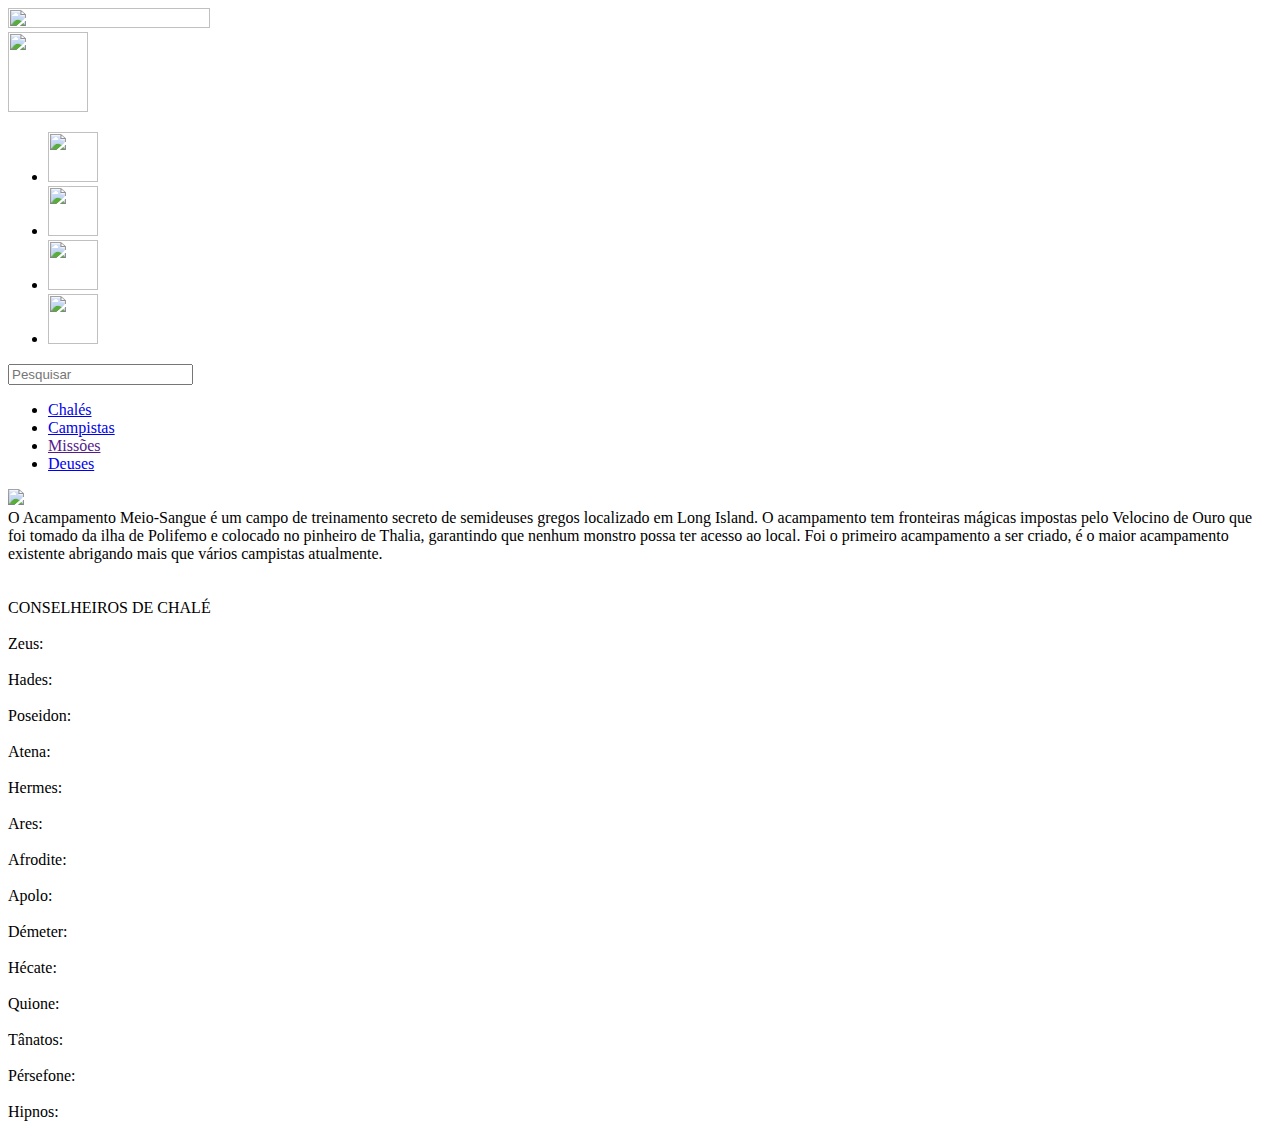
==== index.html @ 7285f749 "Add files via upload" ====
<!DOCTYPE html>
    <html lang="pt-br">
        <head>
            <meta charset="utf-8">
            <title>Camp Half-Blood</title>
            <link rel="stylesheet" type="text/css" href="../MeuSite/css/main.css">
            <link rel="icon" href="../img/logo2.jpg">
            <link href="https://fonts.googleapis.com/css2?family=Alata&display=swap" rel="stylesheet" href="../MeuSite/css/main.css">
        </head>
        <body>
            <header class="menu-principal">
                <main>
                    <div class="header1">   
                        <img src="../MeuSite/img/nome.png" width="40%" height="40%">            
                        <div class="logo"> 
                            <img class="imagem" src="../MeuSite/img/logo2.jpg" width="80" height="80">   
                        </div>
                        <div class="contato">
                        <ul>
                            <li> 
                                <a target="blank" href="https://twitter.com/thecamphalfb"><img class="imagem2" src="../MeuSite/img/tt.png" width="50" height="50"></a>
                            </li>
                            <li>
                                <a target="blank" href="https://wa.me/5584991492560"><img class="imagem2" src="../MeuSite/img/wpp.png" width="50" height="50"></a>
                            </li>
                            <li>
                                <a target="blank" href="https://mail.google.com/mail/u/0/?tab=km#inbox"><img class="imagem2" src="../MeuSite/img/email.png" width="50" height="50"></a>
                            </li>
                            <li>
                                <a target="blank" href="https://instagram.com/semideusas_chb?igshid=15n0n7jug64p"><img class="imagem2" src="../MeuSite/img/insta.png" width="50" height="50"></a>
                            </li>
                        </ul>
                        </div>
                        <div class="busca">
                            <input placeholder="Pesquisar" type="text"/>
                        </div>
                    </div>
                    <div class="botoes">
                        <ul>
                            <div class="dis">
                              <li> <a class="b1" href="../MeuSite/html/CHA.html">Chalés</a> </li>
                                <li> <a class="b1" href="../MeuSite/html/campistas.html">Campistas</a> </li>
                                <li> <a class="b1" href="">Missões</a> </li>
                                <li> <a class="b1" href="../MeuSite/html/GODS.html">Deuses</a></li>  
                            </div>
                        </ul>
                    </div>
                </main>
            </header>

            <header>
                <main>
                    
                   <div>
                        <img class="camp" src="../MeuSite/img/Module_300_char_camp.jpg">
                    </div>
                    <div class="header2">
                        <div>O Acampamento Meio-Sangue é um campo de treinamento secreto de 
                            semideuses gregos localizado em Long Island.
                            O acampamento tem fronteiras mágicas impostas pelo Velocino de 
                            Ouro que foi tomado da ilha de Polifemo e colocado no pinheiro de 
                            Thalia, garantindo que nenhum monstro possa ter acesso ao local. 
                            Foi o primeiro acampamento a ser criado, é o maior acampamento 
                            existente abrigando mais que vários campistas atualmente.
                        </div>
                        <br><br>
                        <div class="cons">CONSELHEIROS DE CHALÉ</div>
                        <br>
                        <div class="zeus">Zeus:</div><br>
                        <div class="hades">Hades:</div><br>
                        <div class="poseidon">Poseidon:</div><br>
                        <div class="atena">Atena:</div><br>
                        <div class="hermes">Hermes:</div><br>
                        <div class="ares">Ares:</div><br>
                        <div class="afrodite">Afrodite:</div><br>
                        <div class="apolo">Apolo:</div><br>
                        <div class="demeter">Démeter:</div><br>
                        <div class="hecate">Hécate:</div><br>
                        <div class="quione">Quione:</div><br>
                        <div class="tanatos">Tânatos:</div><br>
                        <div class="persefone">Pérsefone:</div><br>
                        <div class="hipnos">Hipnos:</div><br>
                    </div>
                </main>
            </header>
        </body>
    </html>
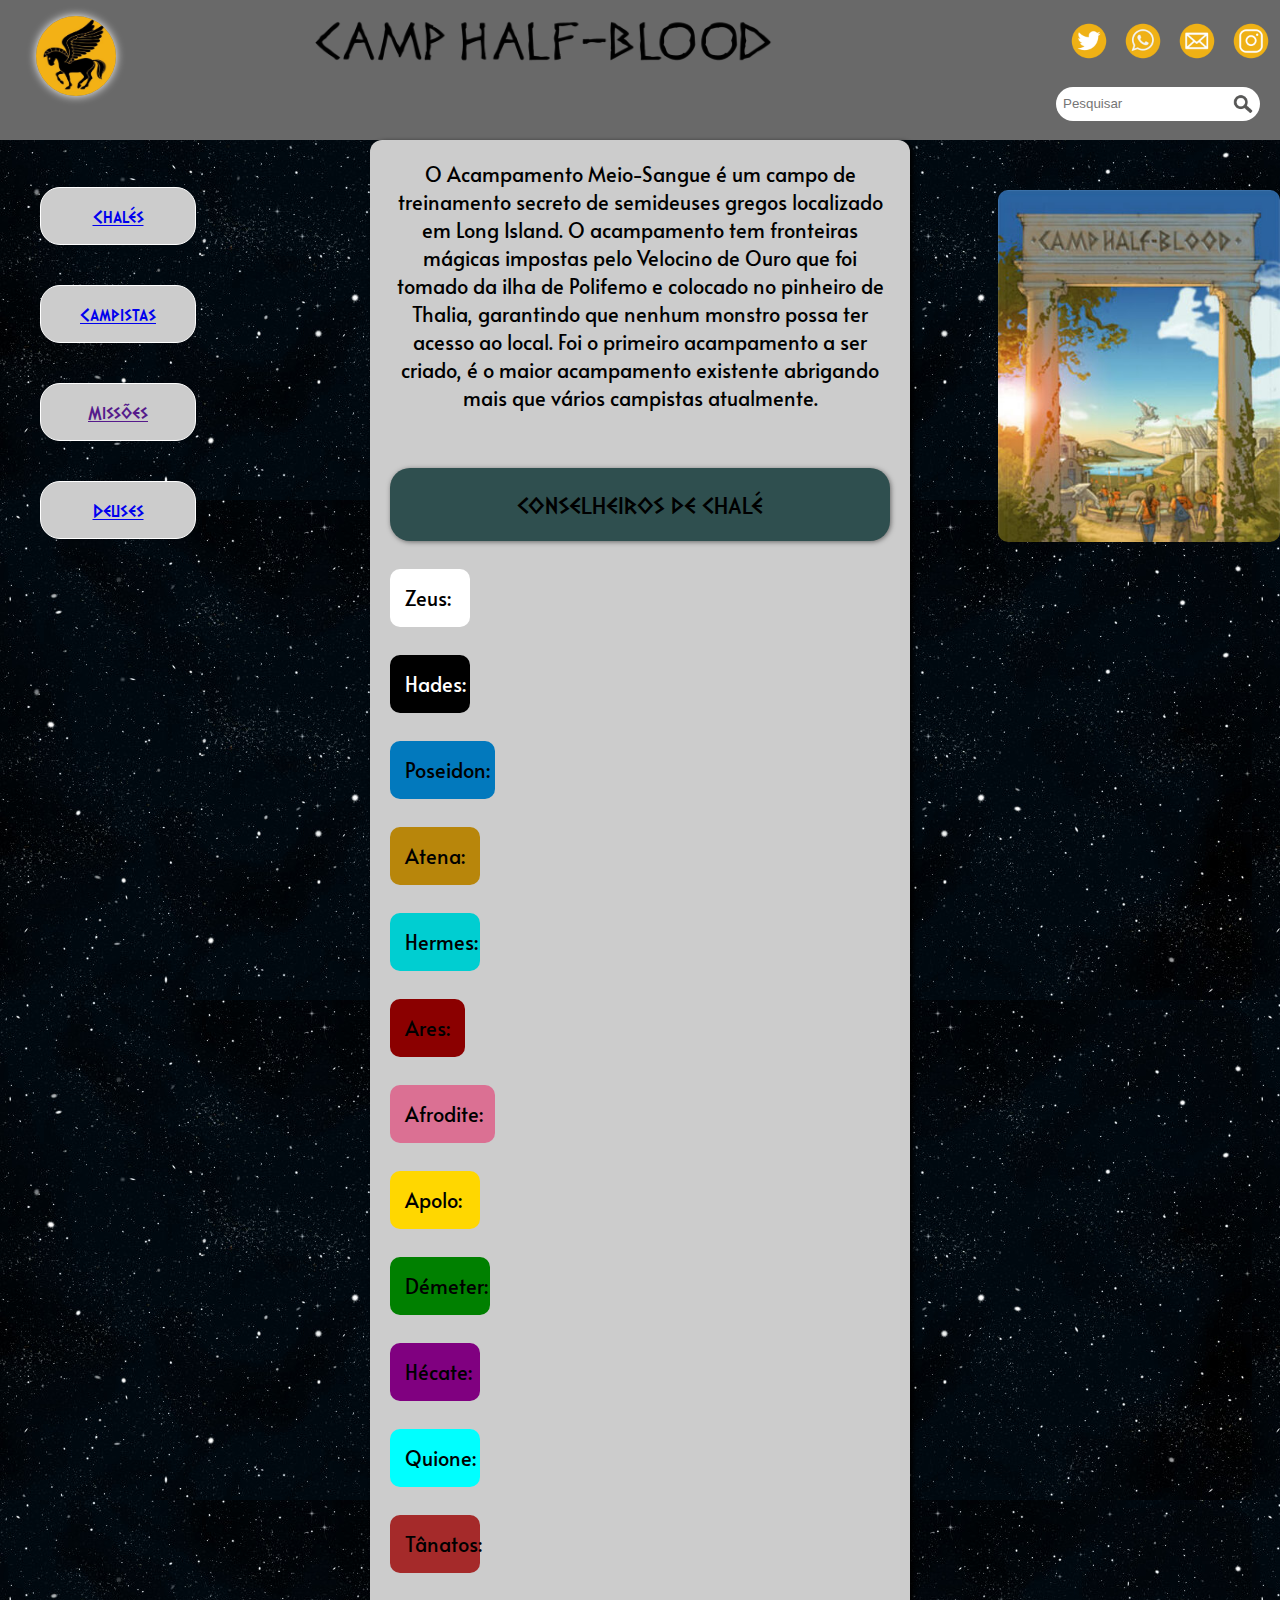
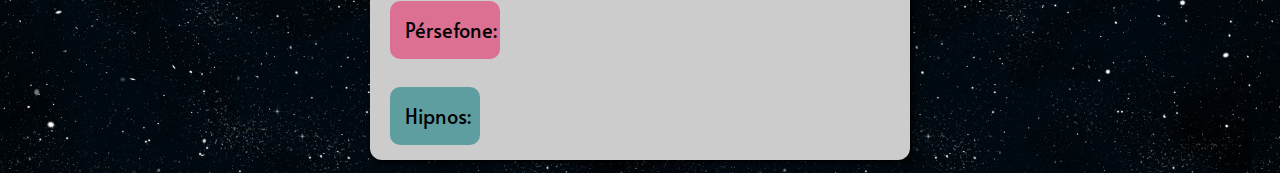
==== commit 2d92e804: "Update index.html" ====
--- a/index.html
+++ b/index.html
@@ -3,31 +3,31 @@
         <head>
             <meta charset="utf-8">
             <title>Camp Half-Blood</title>
-            <link rel="stylesheet" type="text/css" href="../MeuSite/css/main.css">
+            <link rel="stylesheet" type="text/css" href="../css/main.css">
             <link rel="icon" href="../img/logo2.jpg">
-            <link href="https://fonts.googleapis.com/css2?family=Alata&display=swap" rel="stylesheet" href="../MeuSite/css/main.css">
+            <link href="https://fonts.googleapis.com/css2?family=Alata&display=swap" rel="stylesheet" href="../css/main.css">
         </head>
         <body>
             <header class="menu-principal">
                 <main>
                     <div class="header1">   
-                        <img src="../MeuSite/img/nome.png" width="40%" height="40%">            
+                        <img src="../img/nome.png" width="40%" height="40%">            
                         <div class="logo"> 
-                            <img class="imagem" src="../MeuSite/img/logo2.jpg" width="80" height="80">   
+                            <img class="imagem" src="../img/logo2.jpg" width="80" height="80">   
                         </div>
                         <div class="contato">
                         <ul>
                             <li> 
-                                <a target="blank" href="https://twitter.com/thecamphalfb"><img class="imagem2" src="../MeuSite/img/tt.png" width="50" height="50"></a>
+                                <a target="blank" href="https://twitter.com/thecamphalfb"><img class="imagem2" src="../img/tt.png" width="50" height="50"></a>
                             </li>
                             <li>
-                                <a target="blank" href="https://wa.me/5584991492560"><img class="imagem2" src="../MeuSite/img/wpp.png" width="50" height="50"></a>
+                                <a target="blank" href="https://wa.me/5584991492560"><img class="imagem2" src="../img/wpp.png" width="50" height="50"></a>
                             </li>
                             <li>
-                                <a target="blank" href="https://mail.google.com/mail/u/0/?tab=km#inbox"><img class="imagem2" src="../MeuSite/img/email.png" width="50" height="50"></a>
+                                <a target="blank" href="https://mail.google.com/mail/u/0/?tab=km#inbox"><img class="imagem2" src="../img/email.png" width="50" height="50"></a>
                             </li>
                             <li>
-                                <a target="blank" href="https://instagram.com/semideusas_chb?igshid=15n0n7jug64p"><img class="imagem2" src="../MeuSite/img/insta.png" width="50" height="50"></a>
+                                <a target="blank" href="https://instagram.com/semideusas_chb?igshid=15n0n7jug64p"><img class="imagem2" src="../img/insta.png" width="50" height="50"></a>
                             </li>
                         </ul>
                         </div>
@@ -38,10 +38,10 @@
                     <div class="botoes">
                         <ul>
                             <div class="dis">
-                              <li> <a class="b1" href="../MeuSite/html/CHA.html">Chalés</a> </li>
-                                <li> <a class="b1" href="../MeuSite/html/campistas.html">Campistas</a> </li>
+                              <li> <a class="b1" href="../html/CHA.html">Chalés</a> </li>
+                                <li> <a class="b1" href="../html/campistas.html">Campistas</a> </li>
                                 <li> <a class="b1" href="">Missões</a> </li>
-                                <li> <a class="b1" href="../MeuSite/html/GODS.html">Deuses</a></li>  
+                                <li> <a class="b1" href="../html/GODS.html">Deuses</a></li>  
                             </div>
                         </ul>
                     </div>
@@ -52,7 +52,7 @@
                 <main>
                     
                    <div>
-                        <img class="camp" src="../MeuSite/img/Module_300_char_camp.jpg">
+                        <img class="camp" src="../img/Module_300_char_camp.jpg">
                     </div>
                     <div class="header2">
                         <div>O Acampamento Meio-Sangue é um campo de treinamento secreto de 
@@ -84,4 +84,4 @@
                 </main>
             </header>
         </body>
-    </html>+    </html>
--- a/css/main.css
+++ b/css/main.css
@@ -0,0 +1,50 @@
+body{background-image:url(../img/estrelas.jpg);width: 100%; height: 100%; margin: 0 auto;
+}
+@font-face {
+    font-family: 'dalek_pinpointbold';
+    src: url('../fontes/webfontkit-20200825-101147/dalekpinpointbold-webfont.woff2') format('woff2'),
+         url('../fontes/webfontkit-20200825-101147/dalekpinpointbold-webfont.woff') format('woff');
+    font-weight: normal;
+    font-style: normal;
+}
+/*PRIMEIRO MAIN*/
+.menu-principal{width: 100%; height: 140px;background-color:#696969;}
+.contato ul li{display: inline-block; list-style:none;}
+.contato{float:right; width: 20%;}
+.imagem{border-radius: 50px; box-shadow: 0px 0px 10px white;margin-left: 20px;}
+.logo{padding: 16px; width: 20%; float: left;}
+.busca input{float:right; height: 20px; width: 190px; margin-right: 20px;padding: 7px; 
+    background-image:url(../img/pesquisa.png); background-repeat: no-repeat; background-position: 96%; background-size: 20px;
+    border-radius: 20px;transition-duration:0.5s;border: none;
+}
+.busca :hover{background-color:#efb115;}
+/*ESQUERDO*/
+.botoes ul li{background-color:#ccc; padding: 15px; list-style: none; width: 10%; border-radius: 20px;
+    margin-top: 40px; position: left; text-align: center;border:1px solid white;font-family: 'dalek_pinpointbold'; 
+}
+.botoes ul li:hover{background-color: white;}
+.dis{margin-top: 100px;}
+/*MEIO*/
+.header2{background-color: #ccc; height: 1580px; width:500px; margin:auto; 
+    box-shadow:3px 2px 5px black; padding:20px; border-radius: 12px;
+    text-align: justify; text-align: center; font-size: 20px;font-family: 'Alata', sans-serif;
+}
+.cons{text-align: center; background-color: darkslategrey;border-radius: 20px;
+box-shadow:1px 1px 5px #696969; padding:20px;font-family: 'dalek_pinpointbold';}
+.cons:hover{background-color:gray;}
+.zeus{background-color: white; padding:15px; border-radius: 10px; text-align: left; width:10%;} 
+.hades{color:white;background-color:black; padding:15px; border-radius: 10px; text-align: left; width:10%}
+.poseidon{background-color:#0279bd; padding:15px; border-radius: 10px; text-align: left; width:15%}
+.atena{background-color: darkgoldenrod; padding:15px; border-radius: 10px; text-align: left; width:12%}
+.hermes{background-color: darkturquoise; padding:15px; border-radius: 10px; text-align: left; width:12%}
+.ares{background-color:darkred; padding:15px; border-radius: 10px; text-align: left; width:9%}
+.afrodite{background-color: palevioletred; padding:15px; border-radius: 10px; text-align: left; width:15%}
+.apolo{background-color: gold; padding:15px; border-radius: 10px; text-align: left; width:12%}
+.demeter{background-color: green; padding:15px; border-radius: 10px; text-align: left; width:14%}
+.hecate{background-color:purple; padding:15px; border-radius: 10px; text-align: left; width:12%}
+.quione{background-color: cyan; padding:15px; border-radius: 10px; text-align: left; width:12%}
+.tanatos{background-color:brown; padding:15px; border-radius: 10px; text-align: left; width:12%}
+.persefone{background-color: palevioletred; padding:15px; border-radius: 10px; text-align: left; width:16%}
+.hipnos{background-color: cadetblue; padding:15px; border-radius: 10px; text-align: left; width:12%}
+/*DIREITO*/
+.camp{border-radius: 10px; width: 22%; height: 22%;float: right; margin-top: 50px;}--- a/css/main.css
+++ b/css/main.css
@@ -0,0 +1,50 @@
+body{background-image:url(../img/estrelas.jpg);width: 100%; height: 100%; margin: 0 auto;
+}
+@font-face {
+    font-family: 'dalek_pinpointbold';
+    src: url('../fontes/webfontkit-20200825-101147/dalekpinpointbold-webfont.woff2') format('woff2'),
+         url('../fontes/webfontkit-20200825-101147/dalekpinpointbold-webfont.woff') format('woff');
+    font-weight: normal;
+    font-style: normal;
+}
+/*PRIMEIRO MAIN*/
+.menu-principal{width: 100%; height: 140px;background-color:#696969;}
+.contato ul li{display: inline-block; list-style:none;}
+.contato{float:right; width: 20%;}
+.imagem{border-radius: 50px; box-shadow: 0px 0px 10px white;margin-left: 20px;}
+.logo{padding: 16px; width: 20%; float: left;}
+.busca input{float:right; height: 20px; width: 190px; margin-right: 20px;padding: 7px; 
+    background-image:url(../img/pesquisa.png); background-repeat: no-repeat; background-position: 96%; background-size: 20px;
+    border-radius: 20px;transition-duration:0.5s;border: none;
+}
+.busca :hover{background-color:#efb115;}
+/*ESQUERDO*/
+.botoes ul li{background-color:#ccc; padding: 15px; list-style: none; width: 10%; border-radius: 20px;
+    margin-top: 40px; position: left; text-align: center;border:1px solid white;font-family: 'dalek_pinpointbold'; 
+}
+.botoes ul li:hover{background-color: white;}
+.dis{margin-top: 100px;}
+/*MEIO*/
+.header2{background-color: #ccc; height: 1580px; width:500px; margin:auto; 
+    box-shadow:3px 2px 5px black; padding:20px; border-radius: 12px;
+    text-align: justify; text-align: center; font-size: 20px;font-family: 'Alata', sans-serif;
+}
+.cons{text-align: center; background-color: darkslategrey;border-radius: 20px;
+box-shadow:1px 1px 5px #696969; padding:20px;font-family: 'dalek_pinpointbold';}
+.cons:hover{background-color:gray;}
+.zeus{background-color: white; padding:15px; border-radius: 10px; text-align: left; width:10%;} 
+.hades{color:white;background-color:black; padding:15px; border-radius: 10px; text-align: left; width:10%}
+.poseidon{background-color:#0279bd; padding:15px; border-radius: 10px; text-align: left; width:15%}
+.atena{background-color: darkgoldenrod; padding:15px; border-radius: 10px; text-align: left; width:12%}
+.hermes{background-color: darkturquoise; padding:15px; border-radius: 10px; text-align: left; width:12%}
+.ares{background-color:darkred; padding:15px; border-radius: 10px; text-align: left; width:9%}
+.afrodite{background-color: palevioletred; padding:15px; border-radius: 10px; text-align: left; width:15%}
+.apolo{background-color: gold; padding:15px; border-radius: 10px; text-align: left; width:12%}
+.demeter{background-color: green; padding:15px; border-radius: 10px; text-align: left; width:14%}
+.hecate{background-color:purple; padding:15px; border-radius: 10px; text-align: left; width:12%}
+.quione{background-color: cyan; padding:15px; border-radius: 10px; text-align: left; width:12%}
+.tanatos{background-color:brown; padding:15px; border-radius: 10px; text-align: left; width:12%}
+.persefone{background-color: palevioletred; padding:15px; border-radius: 10px; text-align: left; width:16%}
+.hipnos{background-color: cadetblue; padding:15px; border-radius: 10px; text-align: left; width:12%}
+/*DIREITO*/
+.camp{border-radius: 10px; width: 22%; height: 22%;float: right; margin-top: 50px;}